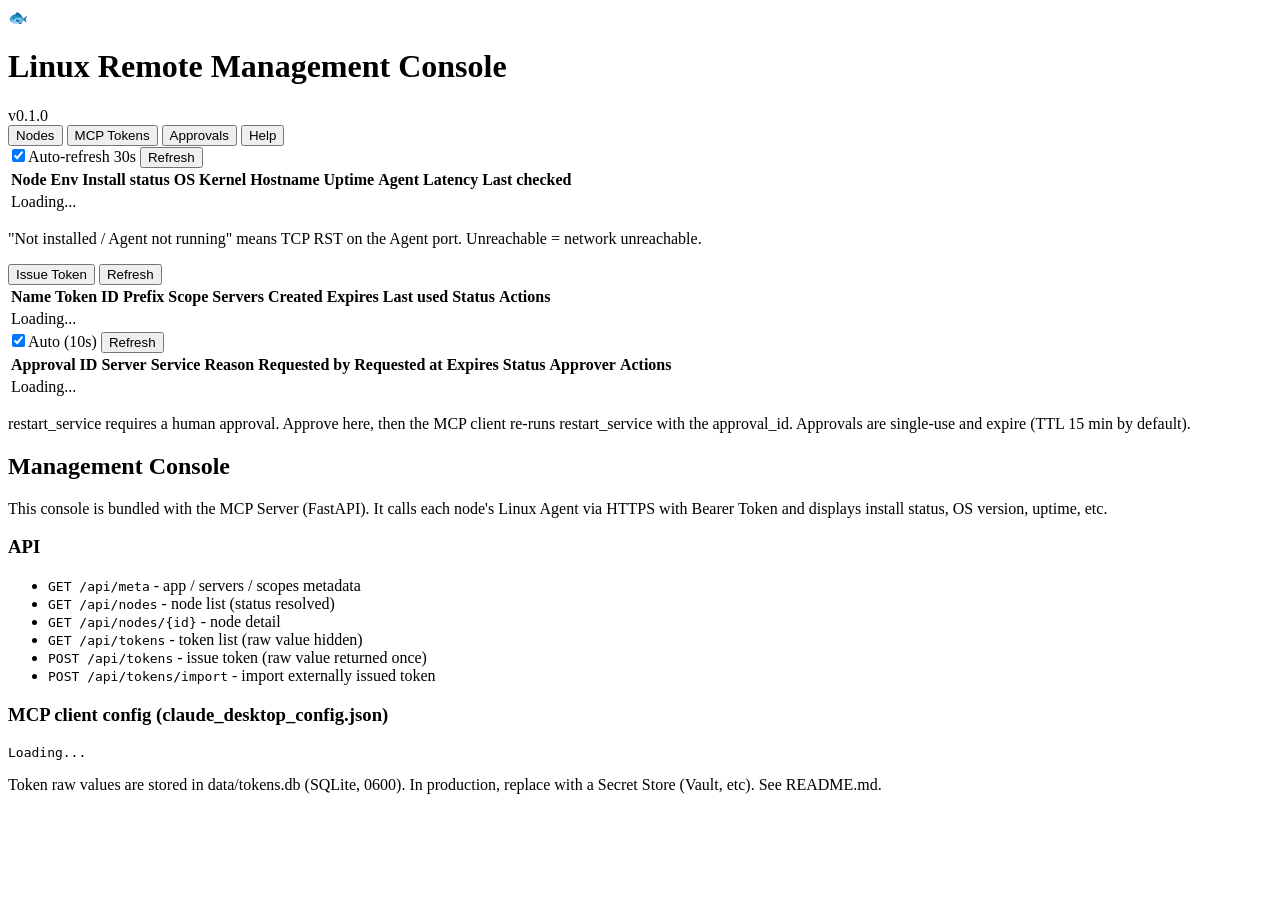
==== mcp-server/templates/index.html @ b67147f2 "Initial commit: Linux Remote Management MCP project" ====
<!DOCTYPE html>
<html lang="ja">
<head>
  <meta charset="utf-8">
  <meta name="viewport" content="width=device-width, initial-scale=1">
  <title>Linux Remote Management Console</title>
  <link rel="stylesheet" href="/static/style.css">
</head>
<body>
  <header class="topbar">
    <div class="top-title">
      <span class="logo">&#128031;</span>
      <h1>Linux Remote Management Console</h1>
      <span class="version" id="app-version">v0.1.0</span>
    </div>
    <nav class="tabs">
      <button class="tab active" data-tab="nodes" type="button">Nodes</button>
      <button class="tab" data-tab="tokens" type="button">MCP Tokens</button>
      <button class="tab" data-tab="approvals" type="button">Approvals</button>
      <button class="tab" data-tab="help" type="button">Help</button>
    </nav>
  </header>

  <main class="main">
    <section id="tab-nodes" class="tab-panel active">
      <div class="toolbar">
        <div id="node-summary" class="summary"></div>
        <div class="toolbar-actions">
          <label class="switch"><input type="checkbox" id="auto-reload" checked><span>Auto-refresh 30s</span></label>
          <button id="reload-nodes" class="btn" type="button">Refresh</button>
        </div>
      </div>
      <div class="table-wrap">
        <table class="nodes">
          <thead>
            <tr>
              <th>Node</th><th>Env</th><th>Install status</th><th>OS</th>
              <th>Kernel</th><th>Hostname</th><th>Uptime</th><th>Agent</th><th>Latency</th><th>Last checked</th>
            </tr>
          </thead>
          <tbody id="nodes-tbody"><tr><td colspan="10" class="loading">Loading...</td></tr></tbody>
        </table>
      </div>
      <p class="hint">"Not installed / Agent not running" means TCP RST on the Agent port. Unreachable = network unreachable.</p>
    </section>

    <section id="tab-tokens" class="tab-panel">
      <div class="toolbar">
        <div id="token-summary" class="summary"></div>
        <div class="toolbar-actions">
          <button id="open-token-dialog" class="btn primary" type="button">Issue Token</button>
          <button id="reload-tokens" class="btn" type="button">Refresh</button>
        </div>
      </div>
      <div class="table-wrap">
        <table class="tokens">
          <thead>
            <tr>
              <th>Name</th><th>Token ID</th><th>Prefix</th><th>Scope</th><th>Servers</th>
              <th>Created</th><th>Expires</th><th>Last used</th><th>Status</th><th>Actions</th>
            </tr>
          </thead>
          <tbody id="tokens-tbody"><tr><td colspan="10" class="loading">Loading...</td></tr></tbody>
        </table>
      </div>
    </section>

    <!-- ===== Approvals ===== -->
    <section id="tab-approvals" class="tab-panel">
      <div class="toolbar">
        <div id="approval-summary" class="summary"></div>
        <div class="toolbar-actions">
          <label class="switch"><input type="checkbox" id="approval-auto-reload" checked><span>Auto (10s)</span></label>
          <button id="reload-approvals" class="btn" type="button">Refresh</button>
        </div>
      </div>
      <div class="table-wrap">
        <table class="approvals">
          <thead>
            <tr>
              <th>Approval ID</th><th>Server</th><th>Service</th><th>Reason</th><th>Requested by</th>
              <th>Requested at</th><th>Expires</th><th>Status</th><th>Approver</th><th>Actions</th>
            </tr>
          </thead>
          <tbody id="approvals-tbody"><tr><td colspan="10" class="loading">Loading...</td></tr></tbody>
        </table>
      </div>
      <p class="hint">restart_service requires a human approval. Approve here, then the MCP client re-runs restart_service with the approval_id. Approvals are single-use and expire (TTL 15 min by default).</p>
    </section>

    <section id="tab-help" class="tab-panel">
      <div class="help-card">
        <h2>Management Console</h2>
        <p>This console is bundled with the MCP Server (FastAPI). It calls each node's Linux Agent via HTTPS with Bearer Token and displays install status, OS version, uptime, etc.</p>
        <h3>API</h3>
        <ul>
          <li><code>GET  /api/meta</code> - app / servers / scopes metadata</li>
          <li><code>GET  /api/nodes</code> - node list (status resolved)</li>
          <li><code>GET  /api/nodes/{id}</code> - node detail</li>
          <li><code>GET  /api/tokens</code> - token list (raw value hidden)</li>
          <li><code>POST /api/tokens</code> - issue token (raw value returned once)</li>
          <li><code>POST /api/tokens/import</code> - import externally issued token</li>
        </ul>
        <h3>MCP client config (claude_desktop_config.json)</h3>
        <pre id="mcp-config-snippet"><code>Loading...</code></pre>
        <p class="hint">Token raw values are stored in data/tokens.db (SQLite, 0600). In production, replace with a Secret Store (Vault, etc). See README.md.</p>
      </div>
    </section>
  </main>

  <dialog id="token-dialog" class="dialog">
    <form method="dialog" id="issue-form">
      <h2>Issue Token</h2>
      <p class="hint">The raw token is shown only on this screen, once.</p>
      <div class="field"><label>Name</label><input type="text" name="name" id="t-name" placeholder="e.g. CI access" required></div>
      <div class="field"><label>Scope</label>
        <select name="scope" id="t-scope">
          <option value="readonly">readonly (view only)</option>
          <option value="operator">operator (restart allowed)</option>
        </select></div>
      <div class="field"><label>Servers</label><div class="servers" id="t-servers"></div></div>
      <div class="field"><label>Expiry</label>
        <select name="expires_in_days" id="t-exp">
          <option value="">Never</option><option value="7">7 days</option><option value="30">30 days</option><option value="90">90 days</option>
        </select></div>
      <div class="dialog-actions"><button type="reset" class="btn">Cancel</button><button type="submit" class="btn primary">Issue</button></div>
    </form>
  </dialog>

  <dialog id="token-result" class="dialog">
    <div class="result">
      <h2>Token Issued</h2>
      <p class="hint">Save this token safely. It won't be shown again after you close this dialog.</p>
      <pre id="raw-token" class="token-box"></pre>
      <div class="dialog-actions">
        <button id="copy-token" class="btn primary" type="button">Copy</button>
        <button id="close-result" class="btn" type="button">Close</button>
      </div>
    </div>
  </dialog>

  <dialog id="confirm-dialog" class="dialog">
    <div class="result">
      <h2 id="confirm-title">Confirm</h2>
      <p id="confirm-body"></p>
      <div class="dialog-actions">
        <button id="confirm-cancel" class="btn" type="button">Cancel</button>
        <button id="confirm-ok" class="btn danger" type="button">Execute</button>
      </div>
    </div>
  </dialog>

  <div id="toast"></div>
  <script src="/static/app.js"></script>
</body>
</html>
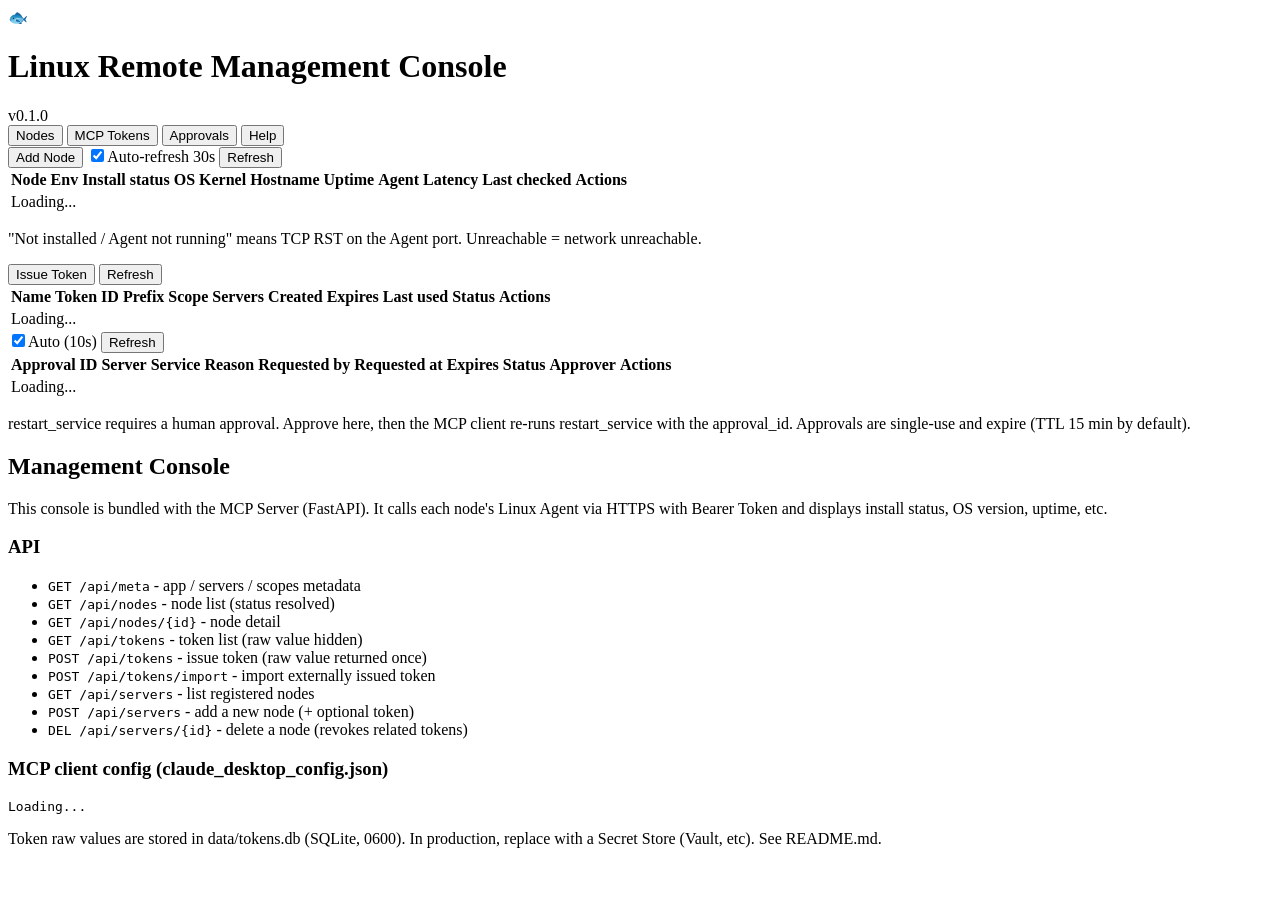
==== commit ff02e4eb: "feat: Add node management (add/delete) to management console - API: GET/POST /api/servers (add node " ====
--- a/mcp-server/templates/index.html
+++ b/mcp-server/templates/index.html
@@ -26,6 +26,7 @@
       <div class="toolbar">
         <div id="node-summary" class="summary"></div>
         <div class="toolbar-actions">
+          <button id="add-node-btn" class="btn primary" type="button">Add Node</button>
           <label class="switch"><input type="checkbox" id="auto-reload" checked><span>Auto-refresh 30s</span></label>
           <button id="reload-nodes" class="btn" type="button">Refresh</button>
         </div>
@@ -35,10 +36,10 @@
           <thead>
             <tr>
               <th>Node</th><th>Env</th><th>Install status</th><th>OS</th>
-              <th>Kernel</th><th>Hostname</th><th>Uptime</th><th>Agent</th><th>Latency</th><th>Last checked</th>
+              <th>Kernel</th><th>Hostname</th><th>Uptime</th><th>Agent</th><th>Latency</th><th>Last checked</th><th>Actions</th>
             </tr>
           </thead>
-          <tbody id="nodes-tbody"><tr><td colspan="10" class="loading">Loading...</td></tr></tbody>
+          <tbody id="nodes-tbody"><tr><td colspan="11" class="loading">Loading...</td></tr></tbody>
         </table>
       </div>
       <p class="hint">"Not installed / Agent not running" means TCP RST on the Agent port. Unreachable = network unreachable.</p>
@@ -60,7 +61,7 @@
               <th>Created</th><th>Expires</th><th>Last used</th><th>Status</th><th>Actions</th>
             </tr>
           </thead>
-          <tbody id="tokens-tbody"><tr><td colspan="10" class="loading">Loading...</td></tr></tbody>
+          <tbody id="tokens-tbody"><tr><td colspan="11" class="loading">Loading...</td></tr></tbody>
         </table>
       </div>
     </section>
@@ -82,7 +83,7 @@
               <th>Requested at</th><th>Expires</th><th>Status</th><th>Approver</th><th>Actions</th>
             </tr>
           </thead>
-          <tbody id="approvals-tbody"><tr><td colspan="10" class="loading">Loading...</td></tr></tbody>
+          <tbody id="approvals-tbody"><tr><td colspan="11" class="loading">Loading...</td></tr></tbody>
         </table>
       </div>
       <p class="hint">restart_service requires a human approval. Approve here, then the MCP client re-runs restart_service with the approval_id. Approvals are single-use and expire (TTL 15 min by default).</p>
@@ -100,6 +101,9 @@
           <li><code>GET  /api/tokens</code> - token list (raw value hidden)</li>
           <li><code>POST /api/tokens</code> - issue token (raw value returned once)</li>
           <li><code>POST /api/tokens/import</code> - import externally issued token</li>
+          <li><code>GET  /api/servers</code> - list registered nodes</li>
+          <li><code>POST /api/servers</code> - add a new node (+ optional token)</li>
+          <li><code>DEL  /api/servers/{id}</code> - delete a node (revokes related tokens)</li>
         </ul>
         <h3>MCP client config (claude_desktop_config.json)</h3>
         <pre id="mcp-config-snippet"><code>Loading...</code></pre>
@@ -148,6 +152,35 @@
         <button id="confirm-ok" class="btn danger" type="button">Execute</button>
       </div>
     </div>
+     </dialog>
+
+  <dialog id="add-node-dialog" class="dialog">
+    <form method="dialog" id="add-node-form">
+      <h2>Add Node</h2>
+      <p class="hint">Add a new management target node. This will be saved to config.yml.</p>
+      <div class="field"><label>Server ID</label><input type="text" id="n-id" placeholder="e.g. web-prod-01" required></div>
+      <div class="field"><label>Name</label><input type="text" id="n-name" placeholder="Display name" required></div>
+      <div class="field"><label>URL</label><input type="url" id="n-url" placeholder="https://host:9443" required></div>
+      <div class="field"><label>Environment</label>
+        <select id="n-env">
+          <option value="development">Development</option>
+          <option value="staging">Staging</option>
+          <option value="production">Production</option>
+        </select></div>
+      <div class="field"><label>Description</label><textarea id="n-desc" placeholder="Optional"></textarea></div>
+      <div class="field"><label><input type="checkbox" id="n-issue-token"> Issue MCP token automatically</label></div>
+      <div class="field" id="token-options" style="display:none;">
+        <label>Token Scope</label>
+        <select id="n-token-scope">
+          <option value="readonly">readonly</option>
+          <option value="operator">operator</option>
+        </select>
+      </div>
+      <div class="dialog-actions">
+        <button type="reset" class="btn" id="n-cancel">Cancel</button>
+        <button type="submit" class="btn primary">Add Node</button>
+      </div>
+    </form>
   </dialog>
 
   <div id="toast"></div>
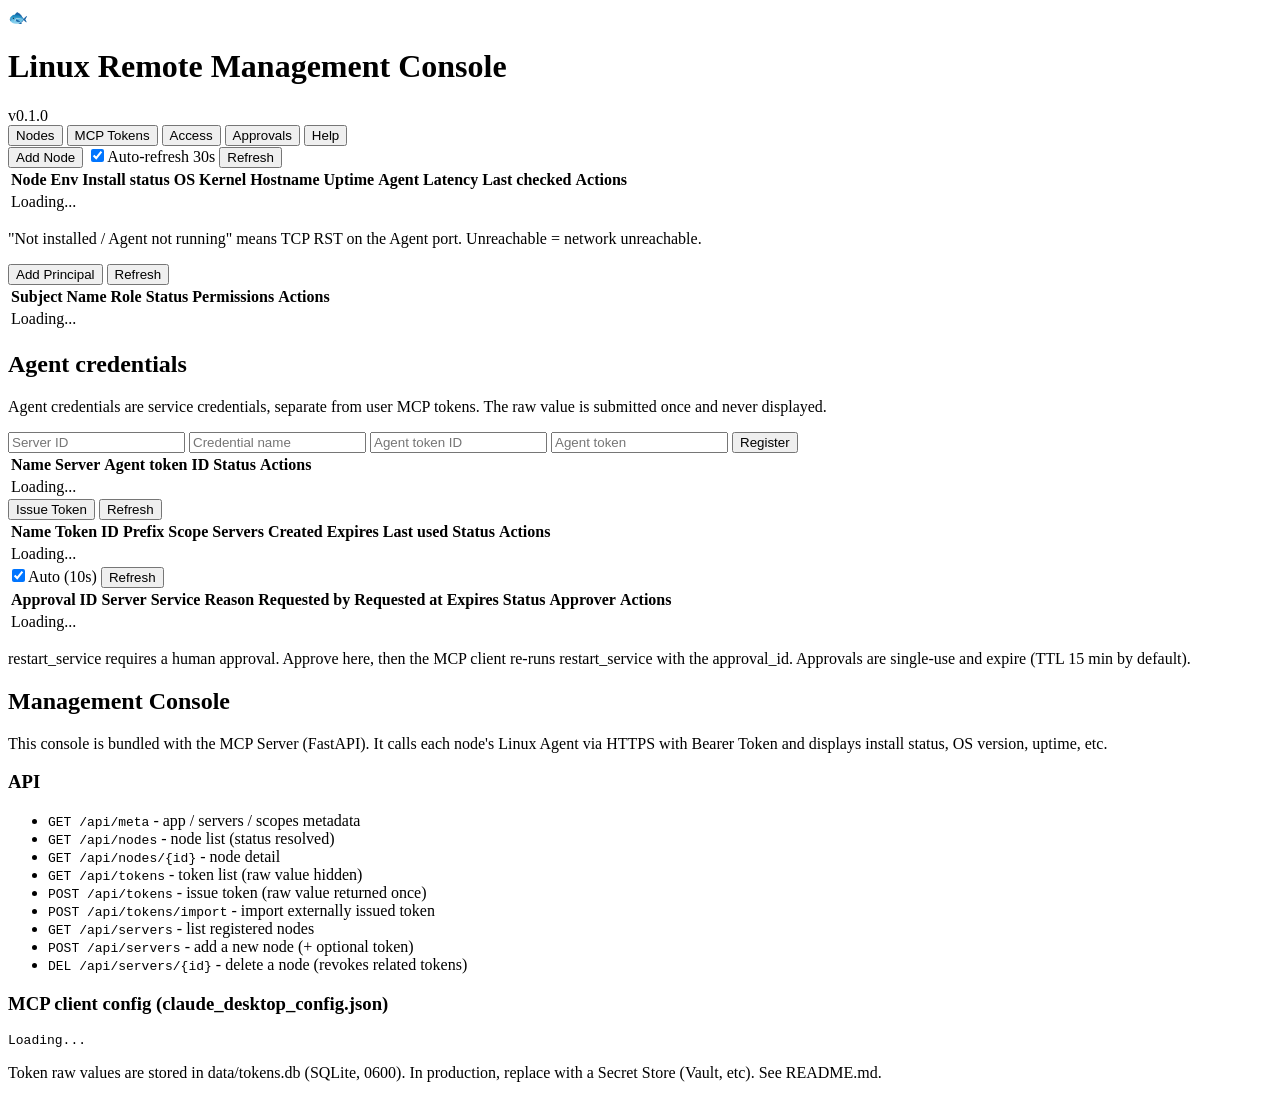
==== commit f3eefffa: "feat: Separate management console and MCP HTTP into independent processes with OIDC/Bearer authentic" ====
--- a/mcp-server/templates/index.html
+++ b/mcp-server/templates/index.html
@@ -16,6 +16,7 @@
     <nav class="tabs">
       <button class="tab active" data-tab="nodes" type="button">Nodes</button>
       <button class="tab" data-tab="tokens" type="button">MCP Tokens</button>
+      <button class="tab" data-tab="access" type="button">Access</button>
       <button class="tab" data-tab="approvals" type="button">Approvals</button>
       <button class="tab" data-tab="help" type="button">Help</button>
     </nav>
@@ -43,6 +44,34 @@
         </table>
       </div>
       <p class="hint">"Not installed / Agent not running" means TCP RST on the Agent port. Unreachable = network unreachable.</p>
+    </section>
+
+    <section id="tab-access" class="tab-panel">
+      <div class="toolbar">
+        <div id="principal-summary" class="summary"></div>
+        <div class="toolbar-actions">
+          <button id="open-principal-dialog" class="btn primary" type="button">Add Principal</button>
+          <button id="reload-principals" class="btn" type="button">Refresh</button>
+        </div>
+      </div>
+      <div class="table-wrap">
+        <table class="principals">
+          <thead><tr><th>Subject</th><th>Name</th><th>Role</th><th>Status</th><th>Permissions</th><th>Actions</th></tr></thead>
+          <tbody id="principals-tbody"><tr><td colspan="6" class="loading">Loading...</td></tr></tbody>
+        </table>
+      </div>
+      <div class="help-card access-card">
+        <h2>Agent credentials</h2>
+        <p class="hint">Agent credentials are service credentials, separate from user MCP tokens. The raw value is submitted once and never displayed.</p>
+        <form id="agent-credential-form" class="inline-form">
+          <input id="agent-server-id" placeholder="Server ID" required>
+          <input id="agent-credential-name" placeholder="Credential name" required>
+          <input id="agent-token-id" placeholder="Agent token ID" required>
+          <input id="agent-token" type="password" placeholder="Agent token" required>
+          <button class="btn primary" type="submit">Register</button>
+        </form>
+        <div class="table-wrap compact"><table><thead><tr><th>Name</th><th>Server</th><th>Agent token ID</th><th>Status</th><th>Actions</th></tr></thead><tbody id="agent-credentials-tbody"><tr><td colspan="5" class="loading">Loading...</td></tr></tbody></table></div>
+      </div>
     </section>
 
     <section id="tab-tokens" class="tab-panel">
@@ -128,6 +157,16 @@
           <option value="">Never</option><option value="7">7 days</option><option value="30">30 days</option><option value="90">90 days</option>
         </select></div>
       <div class="dialog-actions"><button type="reset" class="btn">Cancel</button><button type="submit" class="btn primary">Issue</button></div>
+    </form>
+  </dialog>
+
+  <dialog id="principal-dialog" class="dialog">
+    <form method="dialog" id="principal-form">
+      <h2>Add Principal</h2>
+      <div class="field"><label>OIDC subject</label><input id="p-subject" required placeholder="user@example.com"></div>
+      <div class="field"><label>Display name</label><input id="p-name" required></div>
+      <div class="field"><label>Role</label><select id="p-role"><option value="viewer">viewer</option><option value="operator">operator</option><option value="admin">admin</option></select></div>
+      <div class="dialog-actions"><button type="reset" class="btn">Cancel</button><button type="submit" class="btn primary">Create</button></div>
     </form>
   </dialog>
 
@@ -184,6 +223,6 @@
   </dialog>
 
   <div id="toast"></div>
-  <script src="/static/app.js"></script>
+  <script src="/static/app.js?v={{ version }}"></script>
 </body>
 </html>
